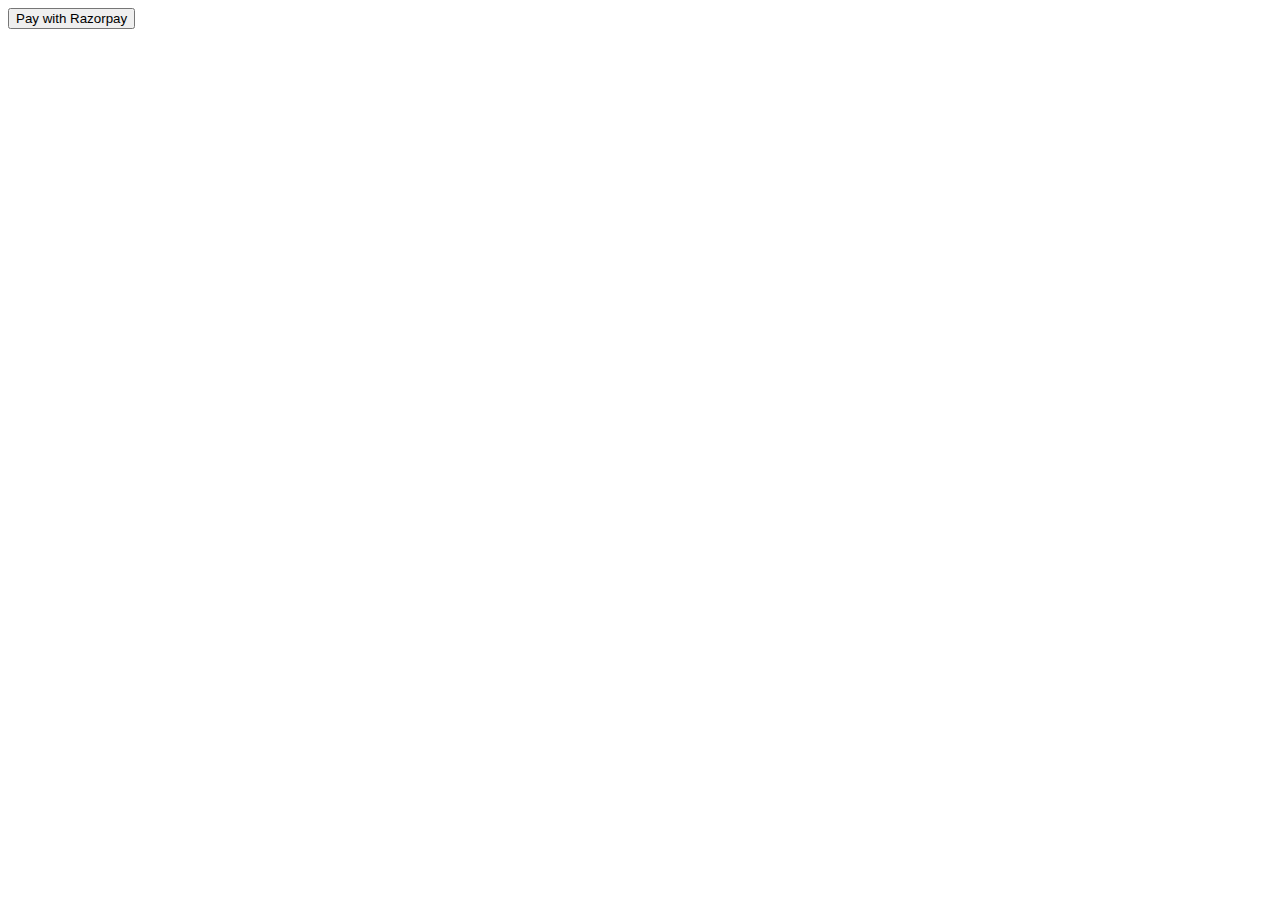
==== frontend/index.html @ 088482ce "razorpay pay button" ====
<!DOCTYPE html>

<html xmlns="http://www.w3.org/1999/xhtml">
  <head runat="server">
    <title>e Wallet</title>
    <form action="Charge.aspx" method="post" name="razorpayForm">
      <input
        id="razorpay_payment_id"
        type="hidden"
        name="razorpay_payment_id"
      />
      <input id="razorpay_order_id" type="hidden" name="razorpay_order_id" />
      <input id="razorpay_signature" type="hidden" name="razorpay_signature" />
    </form>
  </head>

  <body>
    <button id="rzp-button1">Pay with Razorpay</button>
    <script src="https://checkout.razorpay.com/v1/checkout.js"></script>
    <script>
      var orderId = "order_O7t3Q5QbdBrsVM";
      var options = {
        key: "rzp_test_8qr1ipXJ76cjtN", // Enter the Key ID generated from the Dashboard
        amount: "50000", // Amount is in currency subunits. Default currency is INR. Hence, 50000 refers to 50000 paise
        currency: "INR",
        name: "Acme Corp",
        description: "Buy Green Tea",
        order_id: orderId,
        image: "https://example.com/your_logo",
        callback_url: "https://eneqd3r9zrjok.x.pipedream.net/",
        redirect: true,
        prefill: {
          name: "Gaurav Kumar",
          email: "gaurav.kumar@example.com",
          contact: "+919000090000",
        },
        notes: {
          address: "Hello World",
        },
        theme: {
          color: "#3399cc",
        },
      };
      var rzp = new Razorpay(options);
      document.getElementById("rzp-button1").onclick = function (e) {
        rzp.open();
        e.preventDefault();
      };
    </script>
  </body>
</html>
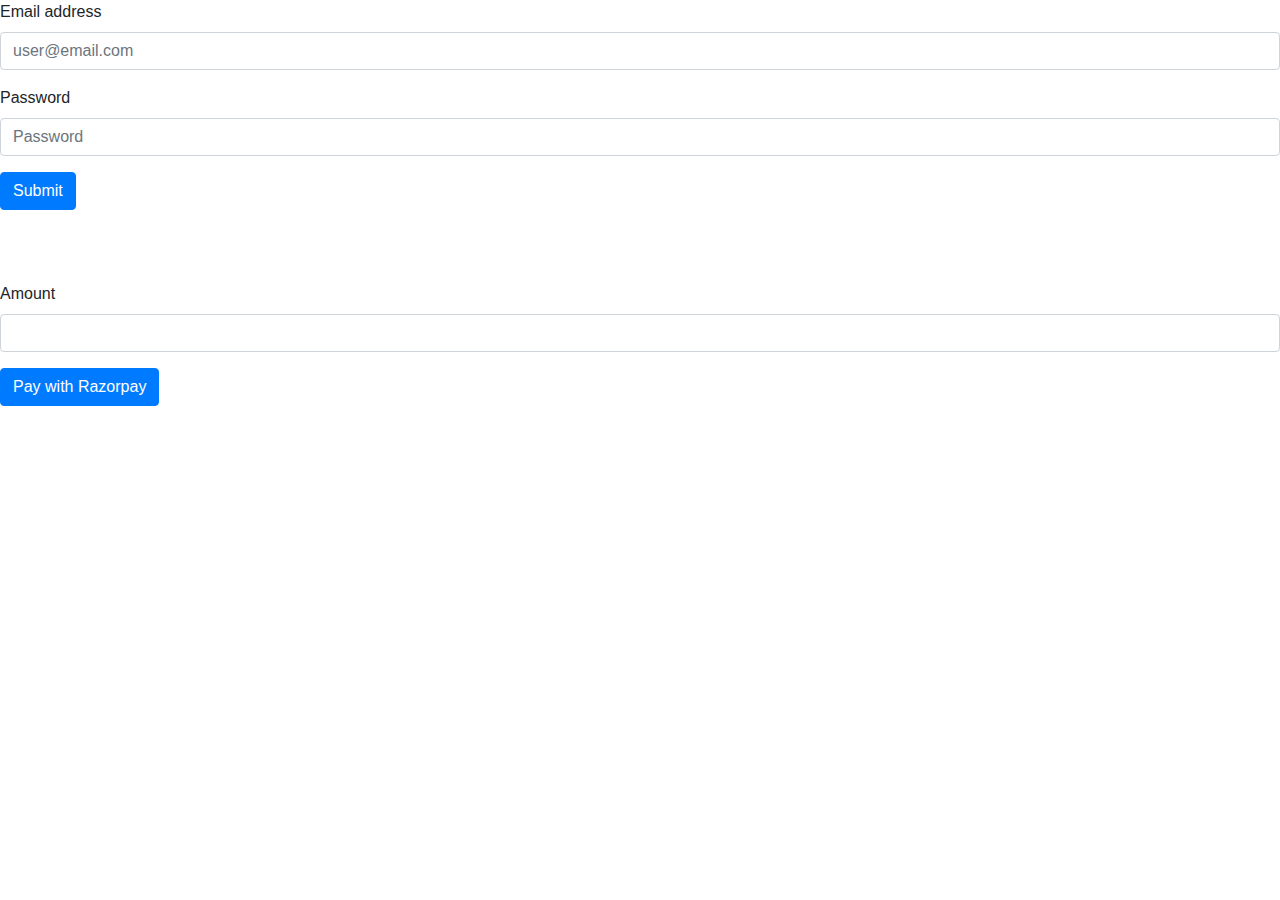
==== commit 0d93841b: "non executable commit save process of razorpay transaction is pending" ====
--- a/frontend/index.html
+++ b/frontend/index.html
@@ -1,51 +1,77 @@
 <!DOCTYPE html>
+<html lang="en">
+  <head>
+    <meta charset="UTF-8" />
+    <meta name="viewport" content="width=device-width, initial-scale=1.0" />
+    <title>eWallet</title>
+    <!-- jQuery -->
+    <script src="https://ajax.googleapis.com/ajax/libs/jquery/3.7.1/jquery.min.js"></script>
+    <!-- bootstrap -->
+    <link
+      rel="stylesheet"
+      href="https://cdn.jsdelivr.net/npm/bootstrap@4.0.0/dist/css/bootstrap.min.css"
+      integrity="sha384-Gn5384xqQ1aoWXA+058RXPxPg6fy4IWvTNh0E263XmFcJlSAwiGgFAW/dAiS6JXm"
+      crossorigin="anonymous"
+    />
+  </head>
+  <body>
+    <div class="login">
+      <form id="loginForm">
+        <div class="form-group">
+          <label for="email">Email address</label>
+          <input
+            type="email"
+            class="form-control"
+            id="email"
+            aria-describedby="emailHelp"
+            placeholder="user@email.com"
+          />
+        </div>
+        <div class="form-group">
+          <label for="password">Password</label>
+          <input
+            type="password"
+            class="form-control"
+            id="password"
+            placeholder="Password"
+          />
+        </div>
+        <button type="submit" class="btn btn-primary">Submit</button>
+      </form>
+    </div>
+    <br />
+    <br />
+    <br />
+    <div class="razorpay">
+      <form id="razorpayForm">
+        <div class="form-group">
+          <label for="amount">Amount</label>
+          <input type="number" class="form-control" id="amount" step="0.01" />
+        </div>
+        <button type="submit" class="btn btn-primary">Pay with Razorpay</button>
+      </form>
+    </div>
 
-<html xmlns="http://www.w3.org/1999/xhtml">
-  <head runat="server">
-    <title>e Wallet</title>
-    <form action="Charge.aspx" method="post" name="razorpayForm">
-      <input
-        id="razorpay_payment_id"
-        type="hidden"
-        name="razorpay_payment_id"
-      />
-      <input id="razorpay_order_id" type="hidden" name="razorpay_order_id" />
-      <input id="razorpay_signature" type="hidden" name="razorpay_signature" />
-    </form>
-  </head>
-
-  <body>
-    <button id="rzp-button1">Pay with Razorpay</button>
+    <!-- bootstrap -->
+    <!-- <script
+      src="https://code.jquery.com/jquery-3.2.1.slim.min.js"
+      integrity="sha384-KJ3o2DKtIkvYIK3UENzmM7KCkRr/rE9/Qpg6aAZGJwFDMVNA/GpGFF93hXpG5KkN"
+      crossorigin="anonymous"
+    ></script> -->
+    <script
+      src="https://cdn.jsdelivr.net/npm/popper.js@1.12.9/dist/umd/popper.min.js"
+      integrity="sha384-ApNbgh9B+Y1QKtv3Rn7W3mgPxhU9K/ScQsAP7hUibX39j7fakFPskvXusvfa0b4Q"
+      crossorigin="anonymous"
+    ></script>
+    <script
+      src="https://cdn.jsdelivr.net/npm/bootstrap@4.0.0/dist/js/bootstrap.min.js"
+      integrity="sha384-JZR6Spejh4U02d8jOt6vLEHfe/JQGiRRSQQxSfFWpi1MquVdAyjUar5+76PVCmYl"
+      crossorigin="anonymous"
+    ></script>
+    <!-- login -->
+    <script src="script/login.js"></script>
+    <!-- razorpay -->
     <script src="https://checkout.razorpay.com/v1/checkout.js"></script>
-    <script>
-      var orderId = "order_O7t3Q5QbdBrsVM";
-      var options = {
-        key: "rzp_test_8qr1ipXJ76cjtN", // Enter the Key ID generated from the Dashboard
-        amount: "50000", // Amount is in currency subunits. Default currency is INR. Hence, 50000 refers to 50000 paise
-        currency: "INR",
-        name: "Acme Corp",
-        description: "Buy Green Tea",
-        order_id: orderId,
-        image: "https://example.com/your_logo",
-        callback_url: "https://eneqd3r9zrjok.x.pipedream.net/",
-        redirect: true,
-        prefill: {
-          name: "Gaurav Kumar",
-          email: "gaurav.kumar@example.com",
-          contact: "+919000090000",
-        },
-        notes: {
-          address: "Hello World",
-        },
-        theme: {
-          color: "#3399cc",
-        },
-      };
-      var rzp = new Razorpay(options);
-      document.getElementById("rzp-button1").onclick = function (e) {
-        rzp.open();
-        e.preventDefault();
-      };
-    </script>
+    <script src="script/razorpay.js"></script>
   </body>
 </html>
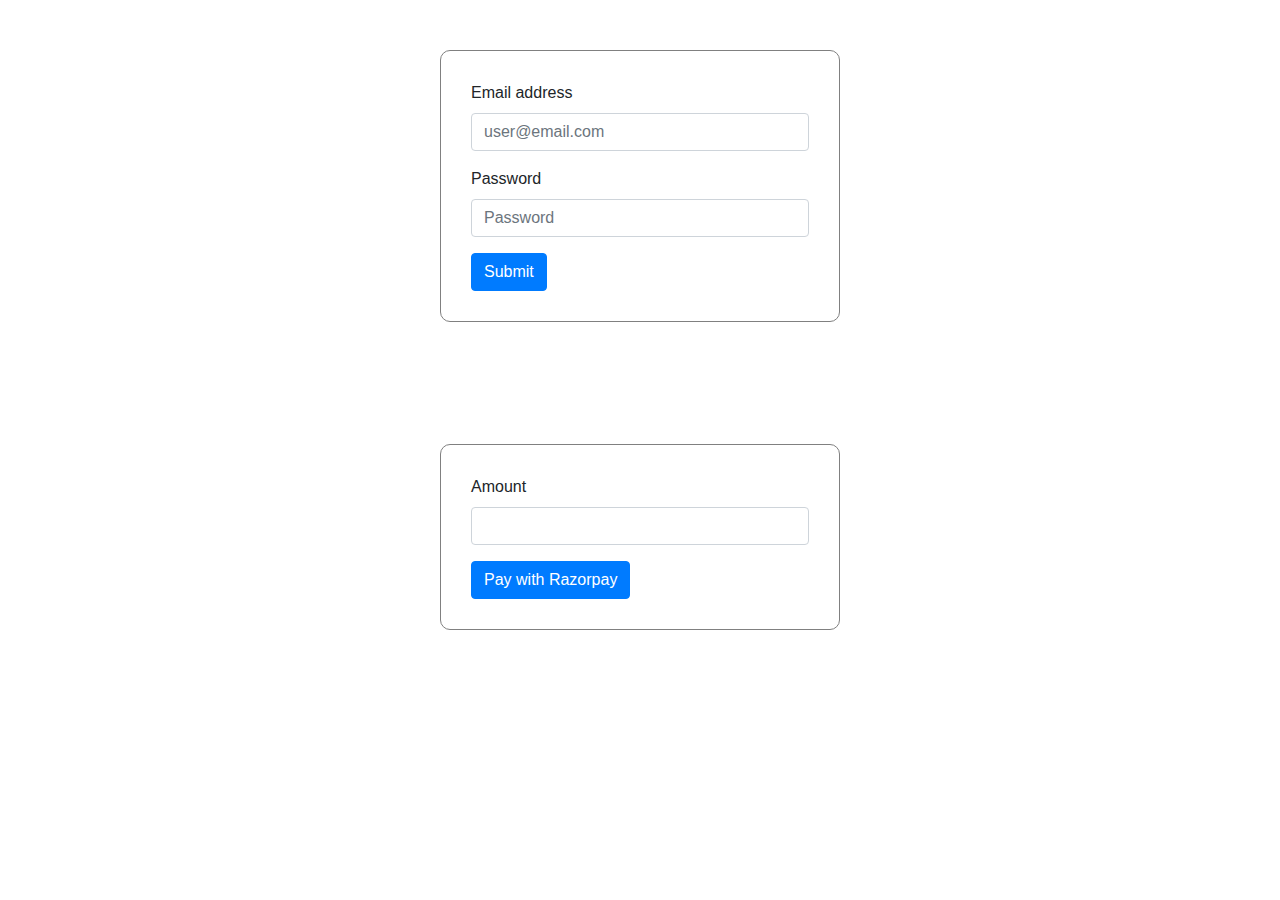
==== commit 6eb08a8a: "frontend updation" ====
--- a/frontend/index.html
+++ b/frontend/index.html
@@ -13,6 +13,7 @@
       integrity="sha384-Gn5384xqQ1aoWXA+058RXPxPg6fy4IWvTNh0E263XmFcJlSAwiGgFAW/dAiS6JXm"
       crossorigin="anonymous"
     />
+    <link rel="stylesheet" href="css/login.css" />
   </head>
   <body>
     <div class="login">
--- a/frontend/css/login.css
+++ b/frontend/css/login.css
@@ -0,0 +1,9 @@
+.login,
+.razorpay {
+  margin-top: 50px;
+  width: 400px;
+  margin-inline: auto;
+  border: solid gray 1px;
+  border-radius: 10px;
+  padding: 30px;
+}
